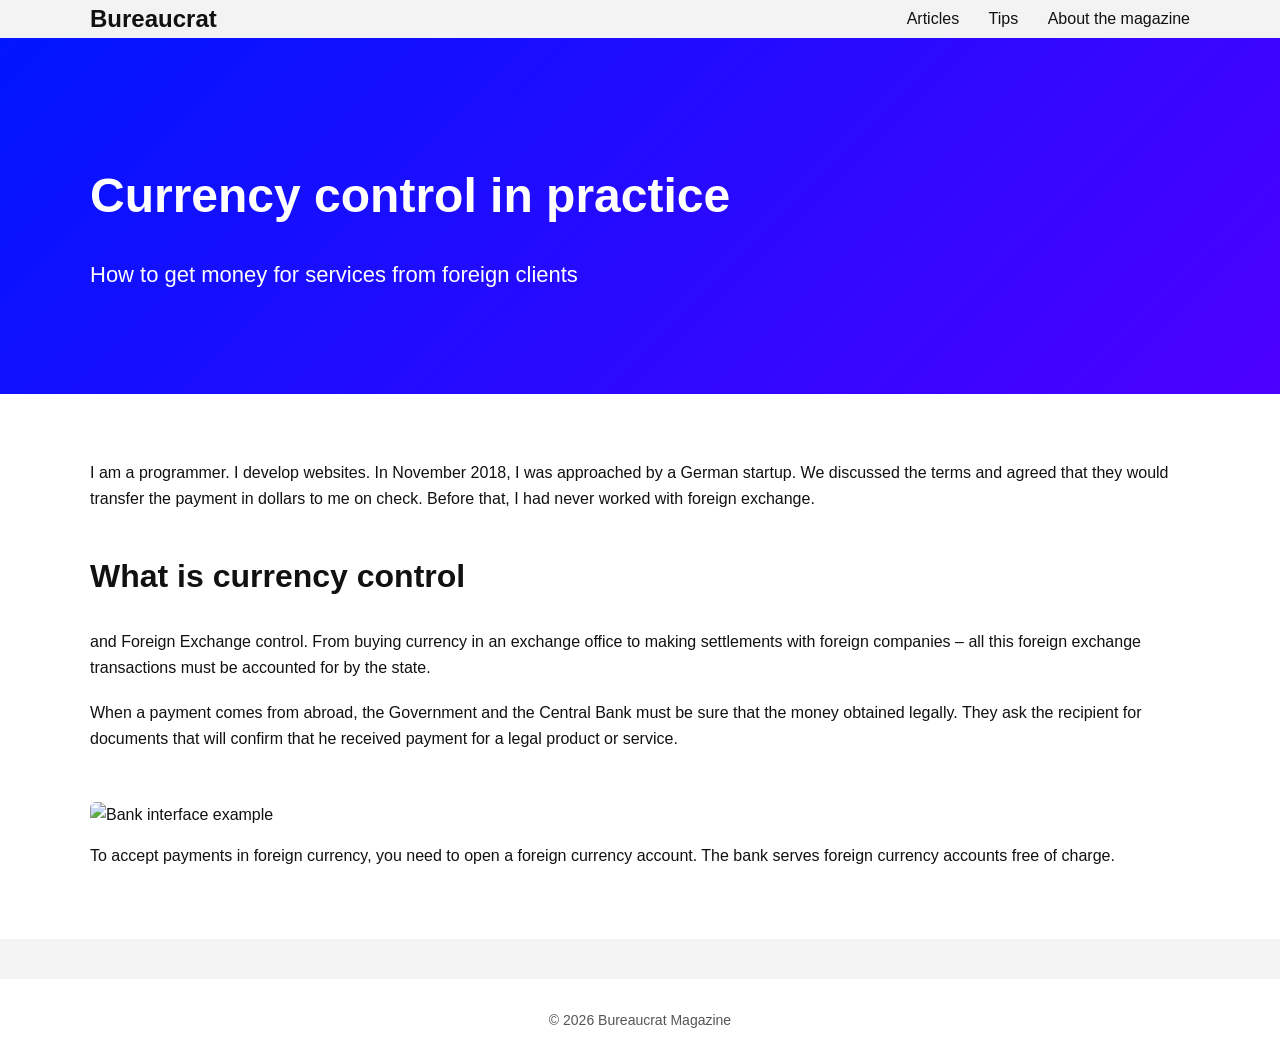
==== L19/Homework/index.html @ 8a5f87c9 "Htmlde list(part 1)" ====
<!DOCTYPE html>
<html lang="en">
<head>
    <meta charset="UTF-8">
    <meta name="viewport" content="width=device-width, initial-scale=1.0">
    <title>Document</title>
    <link rel="stylesheet" href="./style.css">
</head>
<body>
    <div class="container nav">
        <div class="logo">Bureaucrat</div>
        <div class="menu">
            <a href="https://www.bravosupermarket.az/">Articles</a>
            <a href="https://www.youtube.com/watch?v=_GE6zf_hH48">Tips</a>
            <a href="https://www.youtube.com/watch?v=_GE6zf_hH48">About the magazine</a>
        </div>
    </div>
</header>

<section class="hero">
    <div class="container">
        <h1>Currency control in practice</h1>
        <p>How to get money for services from foreign clients</p>
    </div>
</section>

<section class="article">
    <div class="container">
        <p>
            I am a programmer. I develop websites. In November 2018, I was approached by a German startup.
            We discussed the terms and agreed that they would transfer the payment in dollars to me on check.
            Before that, I had never worked with foreign exchange.
        </p>

        <h2>What is currency control</h2>

        <p>
            and Foreign Exchange control. From buying currency in an exchange office to making settlements with
            foreign companies – all this foreign exchange transactions must be accounted for by the state.
        </p>

        <p>
            When a payment comes from abroad, the Government and the Central Bank must be sure that the money
            obtained legally. They ask the recipient for documents that will confirm that he received payment
            for a legal product or service.
        </p>

        <img src="./Bu hissə şəkil kimi əlavə olunacaq.jpg" alt="Bank interface example">

        <p>
            To accept payments in foreign currency, you need to open a foreign currency account.
            The bank serves foreign currency accounts free of charge.
        </p>
    </div>
</section>

<footer>
    © 2026 Bureaucrat Magazine
</footer>
</body>
</html>
---- L19/Homework/style.css ----
body {
            margin: 0;
            font-family: Arial, Helvetica, sans-serif;
            background-color: #f3f3f3;
            color: #111;
            line-height: 1.6;
        }

        .container {
            width: 90%;
            max-width: 1100px;
            margin: 0 auto;
        }

        /* Header */
        header {
            background: #ffffff;
            padding: 20px 0;
        }

        .nav {
            display: flex;
            justify-content: space-between;
            align-items: center;
        }

        .logo {
            font-size: 24px;
            font-weight: bold;
        }

        .menu a {
            margin-left: 25px;
            text-decoration: none;
            color: #111;
            font-size: 16px;
        }

        /* Hero Section */
        .hero {
            background: linear-gradient(135deg, #0015ff, #4c00ff);
            color: white;
            padding: 80px 0;
        }

        .hero h1 {
            font-size: 48px;
            margin-bottom: 20px;
        }

        .hero p {
            font-size: 22px;
            max-width: 600px;
        }

        /* Article */
        .article {
            background: #ffffff;
            padding: 50px 0;
        }

        .article h2 {
            font-size: 32px;
            margin-top: 40px;
        }

        .article p {
            margin-bottom: 20px;
        }

        .article img {
            width: 100%;
            margin-top: 30px;
            border-radius: 6px;
        }

        footer {
            text-align: center;
            padding: 30px 0;
            background: #ffffff;
            margin-top: 40px;
            font-size: 14px;
            color: #555;
        }
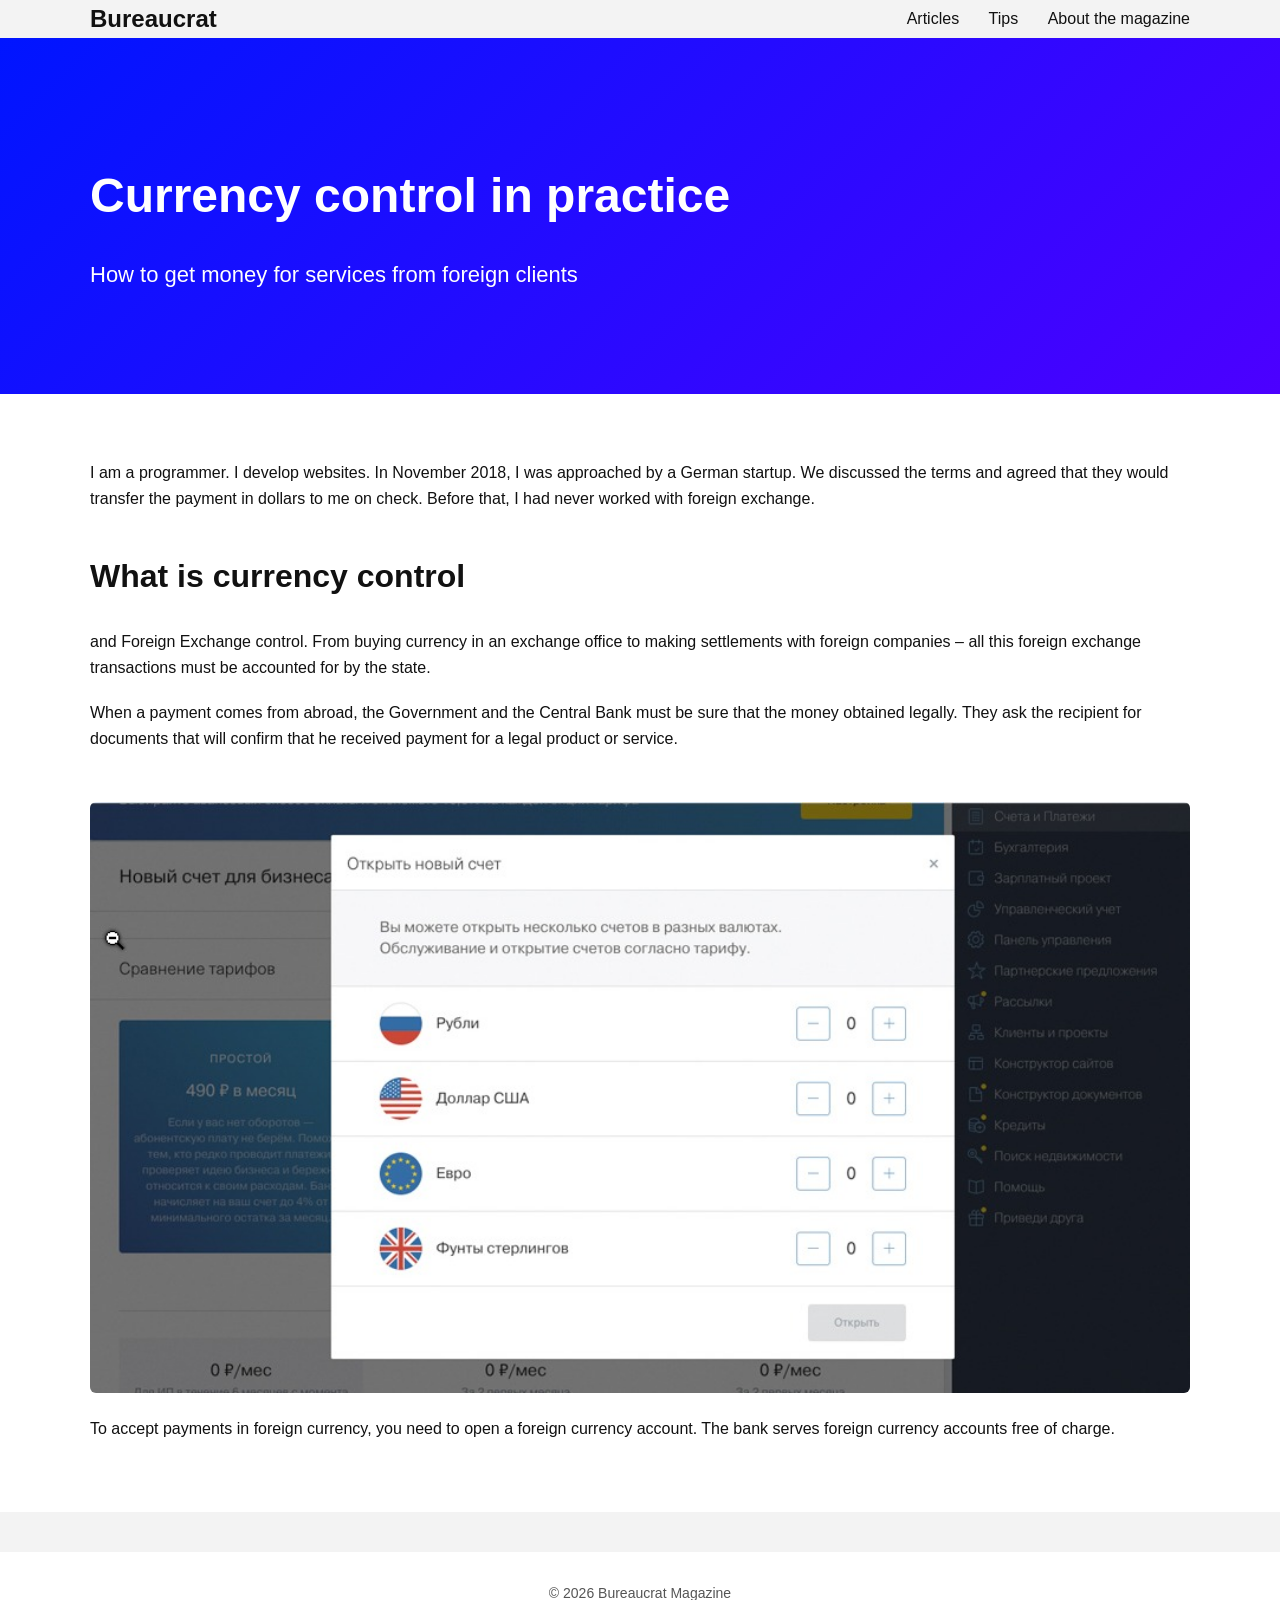
==== commit a906bac4: "L21 L22 L23" ====
--- a/L19/Homework/index.html
+++ b/L19/Homework/index.html
@@ -45,7 +45,7 @@
             for a legal product or service.
         </p>
 
-        <img src="./Bu hissə şəkil kimi əlavə olunacaq.jpg" alt="Bank interface example">
+        <img src="./Bu hissə şəkil kimi əlavə olunacaq (1).jpg" alt="Bank interface example">
 
         <p>
             To accept payments in foreign currency, you need to open a foreign currency account.
